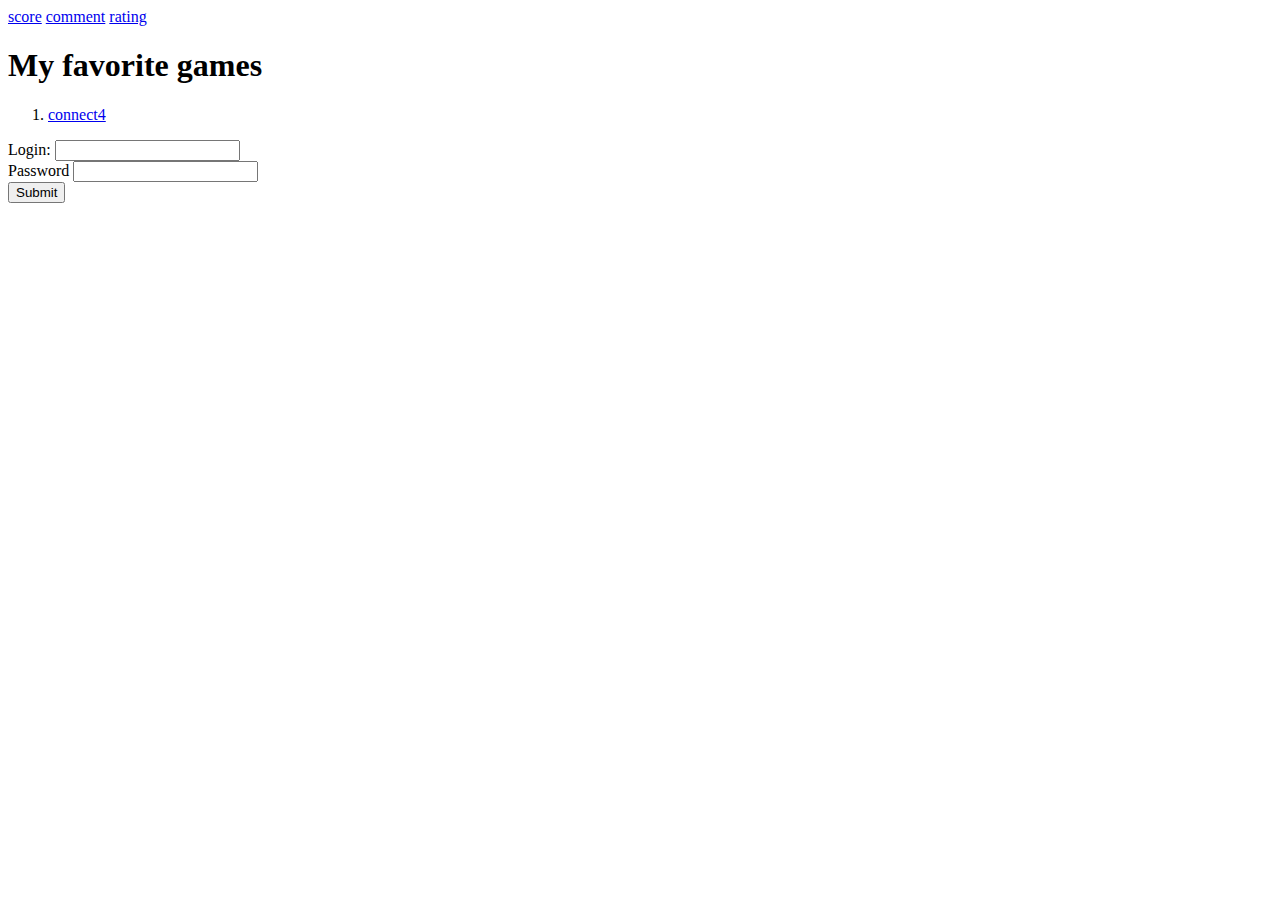
==== src/main/resources/templates/index.html @ 0fc189c7 "userservice added, continuing on web app" ====
<!DOCTYPE html>
<html xmlns:th="http://www.thymeleaf.org">
<html lang="en">
<head>
    <meta charset="UTF-8">
    <title>Gamestudio</title>
</head>
<body>
    <a href="/score">score</a>
    <a href="/comment">comment</a>
    <a href="/rating">rating</a>
    <h1>My favorite games</h1>
    <ol>
        <li><a href="/connect4">connect4</a></li>
    </ol>

    <form action="/login" method="post">
        Login: <input type="text" name="login"/><br>
        Password <input type="password" name="password"><br>
        <input type="submit">
    </form>
</body>
</html>
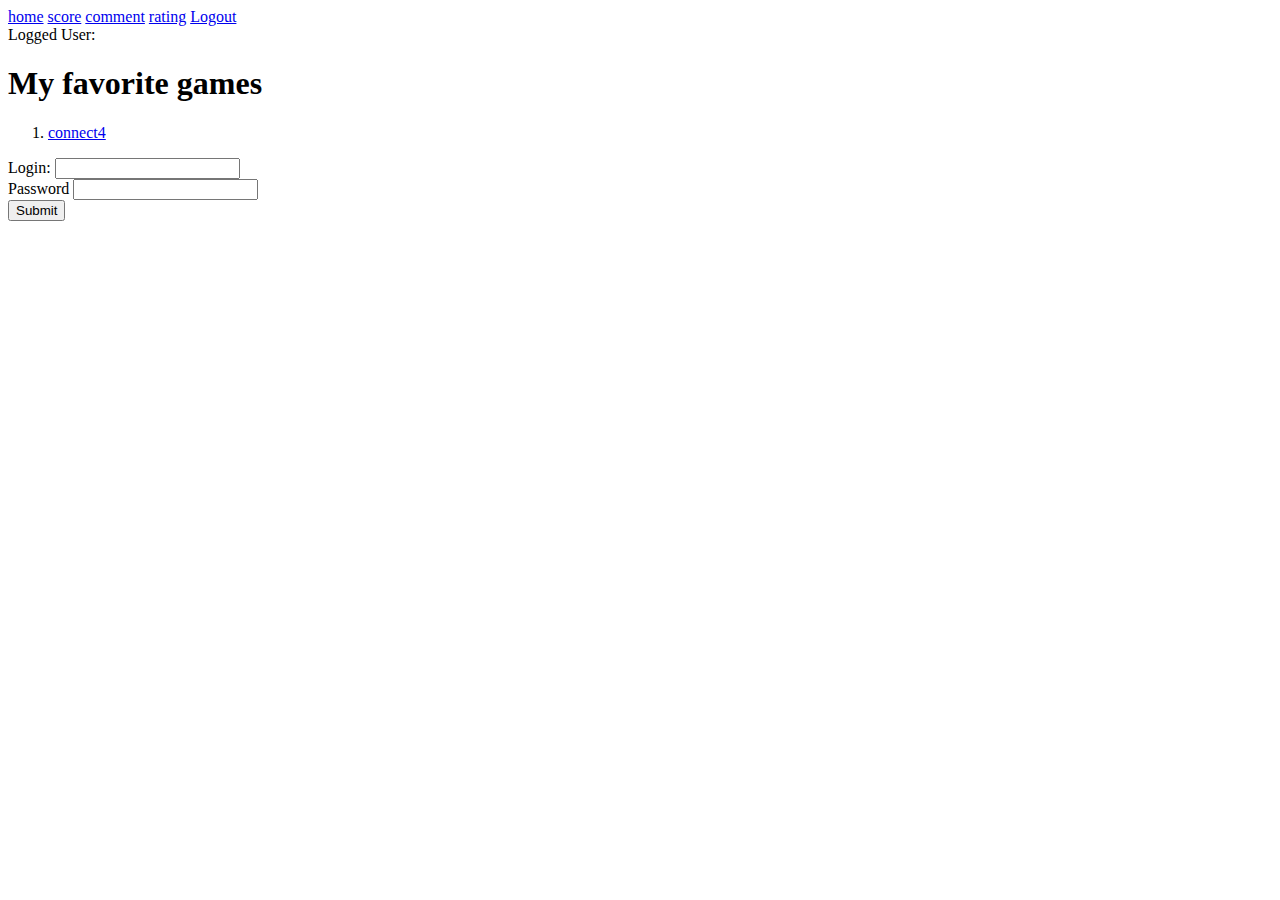
==== commit feffc5b9: "comment, rating and login done" ====
--- a/src/main/resources/templates/index.html
+++ b/src/main/resources/templates/index.html
@@ -6,9 +6,16 @@
     <title>Gamestudio</title>
 </head>
 <body>
+    <a href="/">home</a>
     <a href="/score">score</a>
     <a href="/comment">comment</a>
     <a href="/rating">rating</a>
+    <span th:if="${@indexController.isLogged}">
+        <a href="/logout">Logout</a><br>
+        Logged User:
+        <span th:text="${@indexController.user.login}"></span>
+    </span>
+
     <h1>My favorite games</h1>
     <ol>
         <li><a href="/connect4">connect4</a></li>
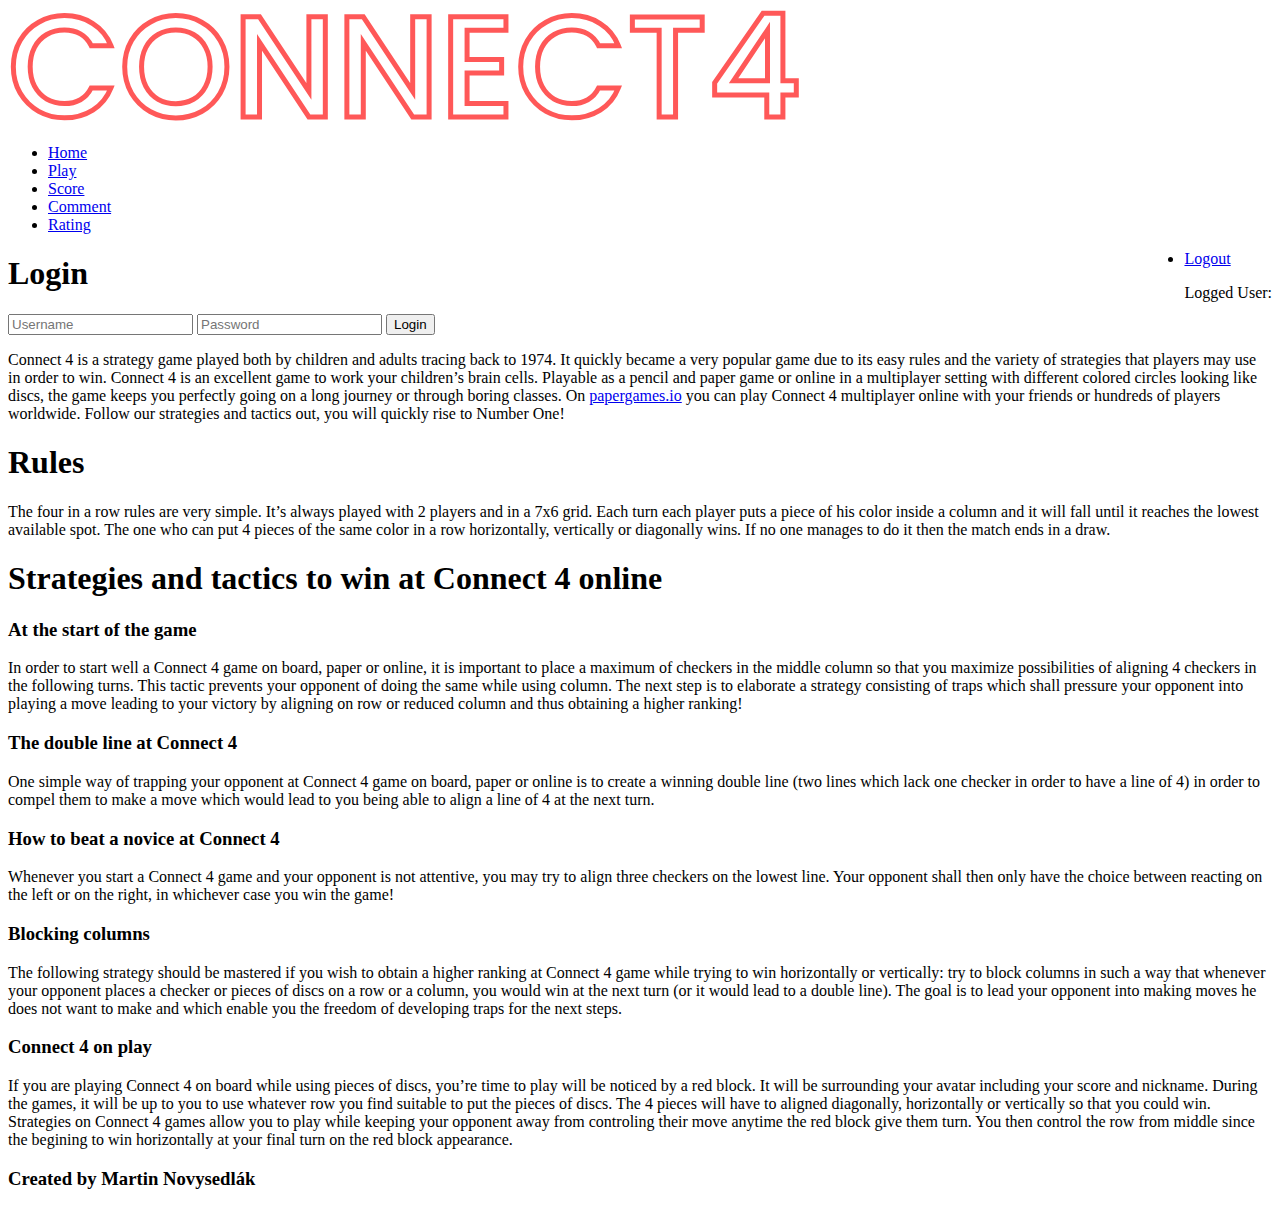
==== commit 236eb500: "Before changes" ====
--- a/src/main/resources/templates/index.html
+++ b/src/main/resources/templates/index.html
@@ -5,26 +5,105 @@
     <meta charset="UTF-8">
     <title>Gamestudio</title>
 </head>
+<link rel="stylesheet" href="css/main.css">
 <body>
-    <a href="/">home</a>
-    <a href="/score">score</a>
-    <a href="/comment">comment</a>
-    <a href="/rating">rating</a>
-    <span th:if="${@indexController.isLogged}">
-        <a href="/logout">Logout</a><br>
-        Logged User:
-        <span th:text="${@indexController.user.login}"></span>
-    </span>
+    <div class="landing_page">
+        <a href="/connect4">
+            <svg id="logo" width="794" height="116" viewBox="0 0 794 116" fill="none" xmlns="http://www.w3.org/2000/svg">
+                <path d="M5.328 58.744C5.328 48.952 7.584 40.168 12.096 32.392C16.704 24.616 22.896 18.568 30.672 14.248C38.544 9.832 47.136 7.624 56.448 7.624C67.104 7.624 76.56 10.264 84.816 15.544C93.168 20.728 99.216 28.12 102.96 37.72H83.232C80.64 32.44 77.04 28.504 72.432 25.912C67.824 23.32 62.496 22.024 56.448 22.024C49.824 22.024 43.92 23.512 38.736 26.488C33.552 29.464 29.472 33.736 26.496 39.304C23.616 44.872 22.176 51.352 22.176 58.744C22.176 66.136 23.616 72.616 26.496 78.184C29.472 83.752 33.552 88.072 38.736 91.144C43.92 94.12 49.824 95.608 56.448 95.608C62.496 95.608 67.824 94.312 72.432 91.72C77.04 89.128 80.64 85.192 83.232 79.912H102.96C99.216 89.512 93.168 96.904 84.816 102.088C76.56 107.272 67.104 109.864 56.448 109.864C47.04 109.864 38.448 107.704 30.672 103.384C22.896 98.968 16.704 92.872 12.096 85.096C7.584 77.32 5.328 68.536 5.328 58.744Z" stroke="#FF5858" stroke-width="5" mask="url(#path-1-outside-1)"/>
+                <path d="M167.823 110.008C158.511 110.008 149.919 107.848 142.047 103.528C134.271 99.112 128.079 93.016 123.471 85.24C118.959 77.368 116.703 68.536 116.703 58.744C116.703 48.952 118.959 40.168 123.471 32.392C128.079 24.616 134.271 18.568 142.047 14.248C149.919 9.832 158.511 7.624 167.823 7.624C177.231 7.624 185.823 9.832 193.599 14.248C201.471 18.568 207.663 24.616 212.175 32.392C216.687 40.168 218.943 48.952 218.943 58.744C218.943 68.536 216.687 77.368 212.175 85.24C207.663 93.016 201.471 99.112 193.599 103.528C185.823 107.848 177.231 110.008 167.823 110.008ZM167.823 95.752C174.447 95.752 180.351 94.264 185.535 91.288C190.719 88.216 194.751 83.896 197.631 78.328C200.607 72.664 202.095 66.136 202.095 58.744C202.095 51.352 200.607 44.872 197.631 39.304C194.751 33.736 190.719 29.464 185.535 26.488C180.351 23.512 174.447 22.024 167.823 22.024C161.199 22.024 155.295 23.512 150.111 26.488C144.927 29.464 140.847 33.736 137.871 39.304C134.991 44.872 133.551 51.352 133.551 58.744C133.551 66.136 134.991 72.664 137.871 78.328C140.847 83.896 144.927 88.216 150.111 91.288C155.295 94.264 161.199 95.752 167.823 95.752Z" stroke="#FF5858" stroke-width="5" mask="url(#path-1-outside-1)"/>
+                <path d="M317.321 109H300.905L251.513 34.264V109H235.097V8.776H251.513L300.905 83.368V8.776H317.321V109Z" stroke="#FF5858" stroke-width="5" mask="url(#path-1-outside-1)"/>
+                <path d="M421.102 109H404.686L355.294 34.264V109H338.878V8.776H355.294L404.686 83.368V8.776H421.102V109Z" stroke="#FF5858" stroke-width="5" mask="url(#path-1-outside-1)"/>
+                <path d="M459.075 22.168V51.544H493.635V64.936H459.075V95.608H497.955V109H442.659V8.776H497.955V22.168H459.075Z" stroke="#FF5858" stroke-width="5" mask="url(#path-1-outside-1)"/>
+                <path d="M512.703 58.744C512.703 48.952 514.959 40.168 519.471 32.392C524.079 24.616 530.271 18.568 538.047 14.248C545.919 9.832 554.511 7.624 563.823 7.624C574.479 7.624 583.935 10.264 592.191 15.544C600.543 20.728 606.591 28.12 610.335 37.72H590.607C588.015 32.44 584.415 28.504 579.807 25.912C575.199 23.32 569.871 22.024 563.823 22.024C557.199 22.024 551.295 23.512 546.111 26.488C540.927 29.464 536.847 33.736 533.871 39.304C530.991 44.872 529.551 51.352 529.551 58.744C529.551 66.136 530.991 72.616 533.871 78.184C536.847 83.752 540.927 88.072 546.111 91.144C551.295 94.12 557.199 95.608 563.823 95.608C569.871 95.608 575.199 94.312 579.807 91.72C584.415 89.128 588.015 85.192 590.607 79.912H610.335C606.591 89.512 600.543 96.904 592.191 102.088C583.935 107.272 574.479 109.864 563.823 109.864C554.415 109.864 545.823 107.704 538.047 103.384C530.271 98.968 524.079 92.872 519.471 85.096C514.959 77.32 512.703 68.536 512.703 58.744Z" stroke="#FF5858" stroke-width="5" mask="url(#path-1-outside-1)"/>
+                <path d="M694.206 8.92V22.312H667.566V109H651.15V22.312H624.366V8.92H694.206Z" stroke="#FF5858" stroke-width="5" mask="url(#path-1-outside-1)"/>
+                <path d="M706.655 87.112V74.728L755.039 5.32001H774.911V72.856H788.303V87.112H774.911V109H758.783V87.112H706.655ZM759.503 22.024L725.519 72.856H759.503V22.024Z" stroke="#FF5858" stroke-width="5" mask="url(#path-1-outside-1)"/>
+            </svg>
+        </a>
+        <script src="app/landing_page.js"></script>
+    </div>
 
-    <h1>My favorite games</h1>
-    <ol>
-        <li><a href="/connect4">connect4</a></li>
-    </ol>
+    <ul class="nav-bar">
+        <li class= "li-navbar"><a href="/">Home</a></li>
+        <li class= "li-navbar"><a href="connect4">Play</a></li>
+        <li class= "li-navbar"><a href="score">Score</a></li>
+        <li class= "li-navbar"><a href="/comment">Comment</a></li>
+        <li class= "li-navbar"><a href="/rating">Rating</a></li>
 
-    <form action="/login" method="post">
-        Login: <input type="text" name="login"/><br>
-        Password <input type="password" name="password"><br>
-        <input type="submit">
+        <span th:if="${@indexController.isLogged}">
+            <li class="a-logout" style="float: right;">
+                <p><a  href="/logout">Logout</a></p>
+                <p>Logged User: <span th:text="${@indexController.user.login}"></span></p>
+            </li>
+        </span>
+    </ul>
+
+    <form class= "form-login" action="/login" method="post">
+        <h1>Login</h1>
+        <input type="text" name="login" placeholder="Username"/>
+        <input type="password" name="password" placeholder="Password">
+        <input type="submit" name="submit" value="Login">
     </form>
+
+    <div class="rules">
+        <p>Connect 4 is a strategy game played both by children and adults tracing back to 1974. It quickly became a very popular game 
+            due to its easy rules and the variety of strategies that players may use in order to win. Connect 4 is an excellent game to
+             work your children’s brain cells. Playable as a pencil and paper game or online in a multiplayer setting with different colored 
+            circles looking like discs, the game keeps you perfectly going on a long journey or through boring classes.
+            On <a href="https://papergames.io/" target="_blank">papergames.io</a> you
+             can play Connect 4 multiplayer online with your friends or hundreds of players worldwide. Follow our strategies and tactics out,
+              you will quickly rise to Number One!</p>
+        <h1>Rules</h1>
+        <p>
+            The four in a row rules are very simple. It’s always played with 2 players and in a 7x6 grid. Each turn each player puts a piece 
+            of his color inside a column and it will fall until it reaches the lowest available spot. The one who can put 4 pieces of the same 
+            color in a row horizontally, vertically or diagonally wins. If no one manages to do it then the match ends in a draw.
+        </p>
+
+        <h1>Strategies and tactics to win at Connect 4 online</h1>
+
+        <h3>At the start of the game</h3>
+        <p>
+            In order to start well a Connect 4 game on board, paper or online, it is important to place a maximum of checkers in
+            the middle column so that you maximize possibilities of aligning 4 checkers in the following turns. This tactic prevents your 
+            opponent of doing the same while using column. The next step is to elaborate a strategy consisting of traps which shall pressure 
+            your opponent into playing a move leading to your victory by aligning on row or reduced column and thus obtaining a higher ranking!
+        </p>
+
+        <h3>The double line at Connect 4</h3>
+        <p>
+            One simple way of trapping your opponent at Connect 4 game on board, paper or online is to create a winning double line
+            (two lines which lack one checker in order to have a line of 4) in order to compel them to make a move which would lead to you being 
+            able to align a line of 4 at the next turn.
+        </p>
+
+        <h3>How to beat a novice at Connect 4</h3>
+        <p>
+            Whenever you start a Connect 4 game and your opponent is not attentive, you may try to align three checkers on the lowest line. 
+            Your opponent shall then only have the choice between reacting on the left or on the right, in whichever case you win the game!
+        </p>
+
+        <h3>Blocking columns</h3>
+        <p>
+            The following strategy should be mastered if you wish to obtain a higher ranking at Connect 4 game while trying to win horizontally 
+            or vertically: try to block columns in such a way that whenever your opponent places a checker or pieces of discs on a row or a column, 
+            you would win at the next turn (or it would lead to a double line). The goal is to lead your opponent into making moves he does not want to 
+            make and which enable you the freedom of developing traps for the next steps.
+        </p>
+
+        <h3>Connect 4 on play</h3>
+        <p>
+            If you are playing Connect 4 on board while using pieces of discs, you’re time to play will be noticed by a red block.
+            It will be surrounding your avatar including your score and nickname. During the games, it will be up to you to use whatever row you 
+            find suitable to put the pieces of discs. The 4 pieces will have to aligned diagonally, horizontally or vertically so that you could win. 
+            Strategies on Connect 4 games allow you to play while keeping your opponent away from controling their move anytime the red block give 
+            them turn. You then control the row from middle since the begining to win horizontally at your final turn on the red block appearance.
+        </p>
+    </div>
+
+    <div class="footer">
+        <h3>Created by Martin Novysedlák</h3>
+    </div>
+
 </body>
 </html>
